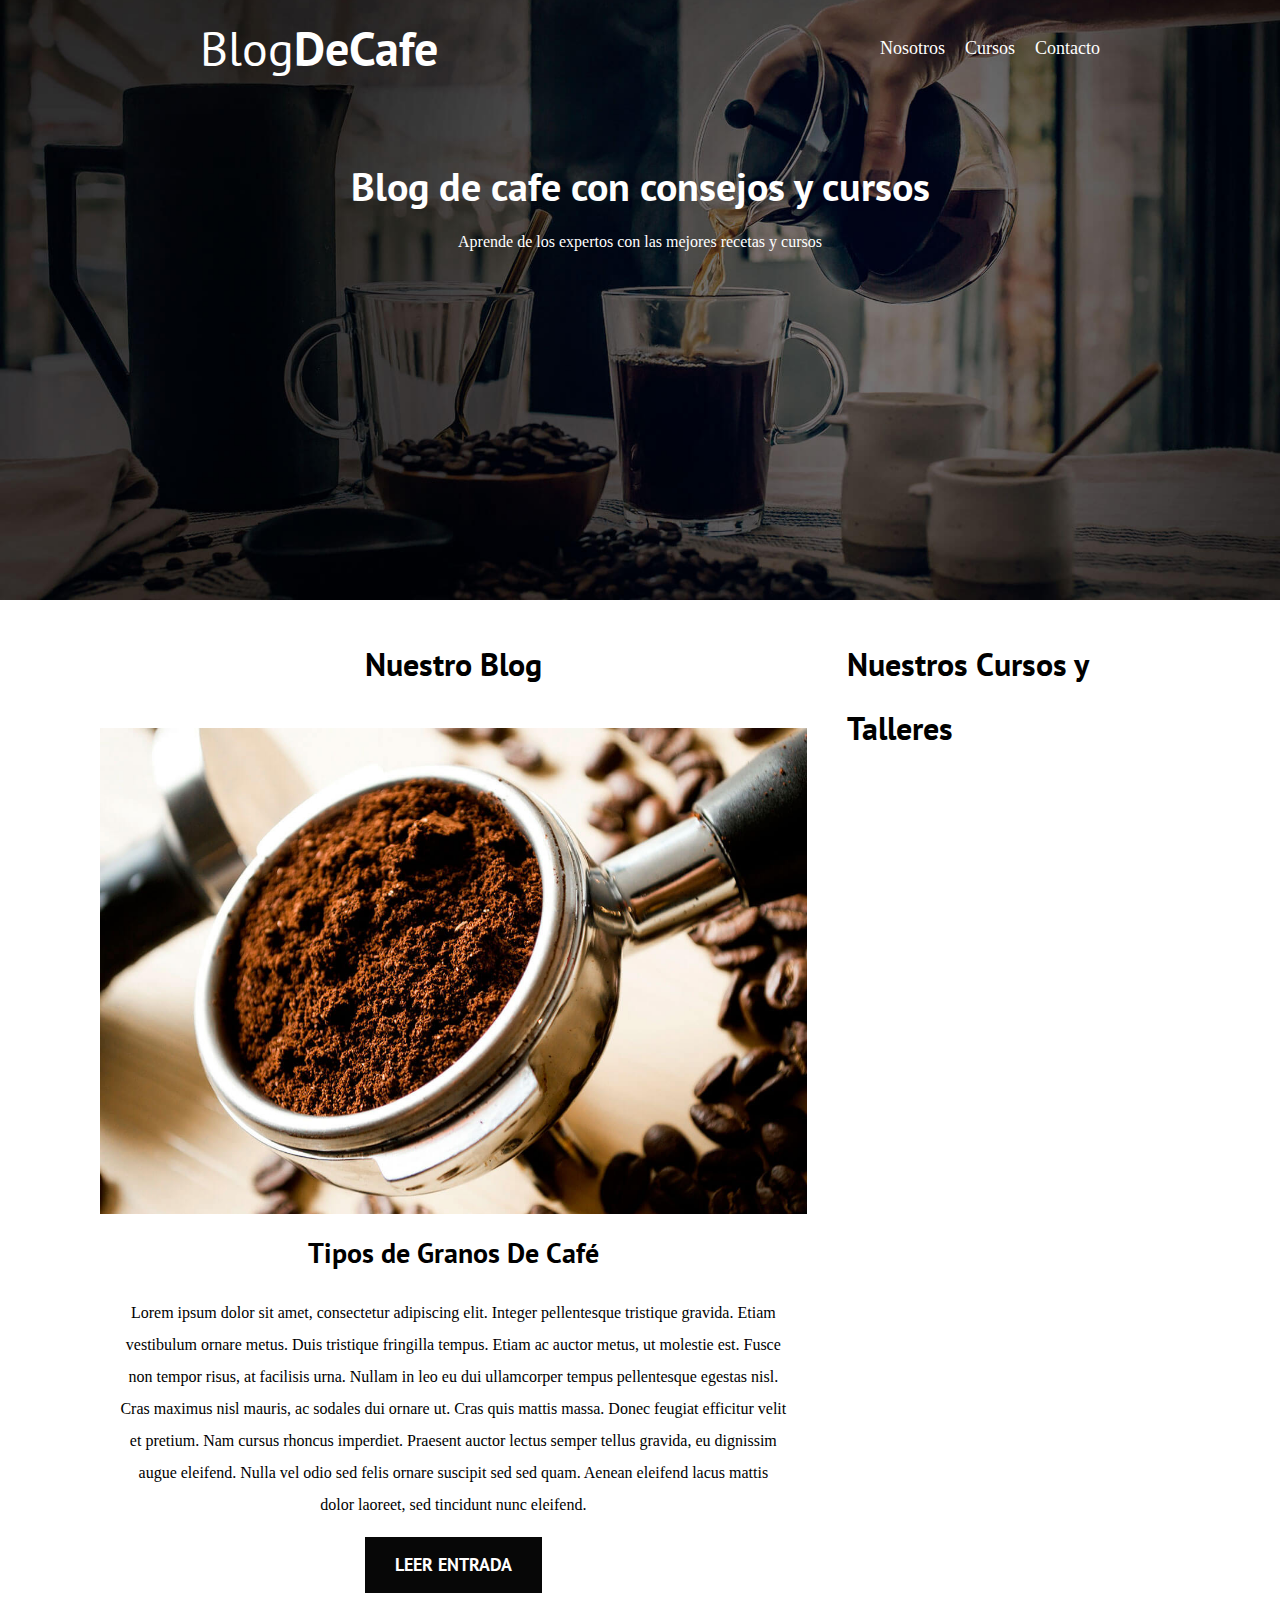
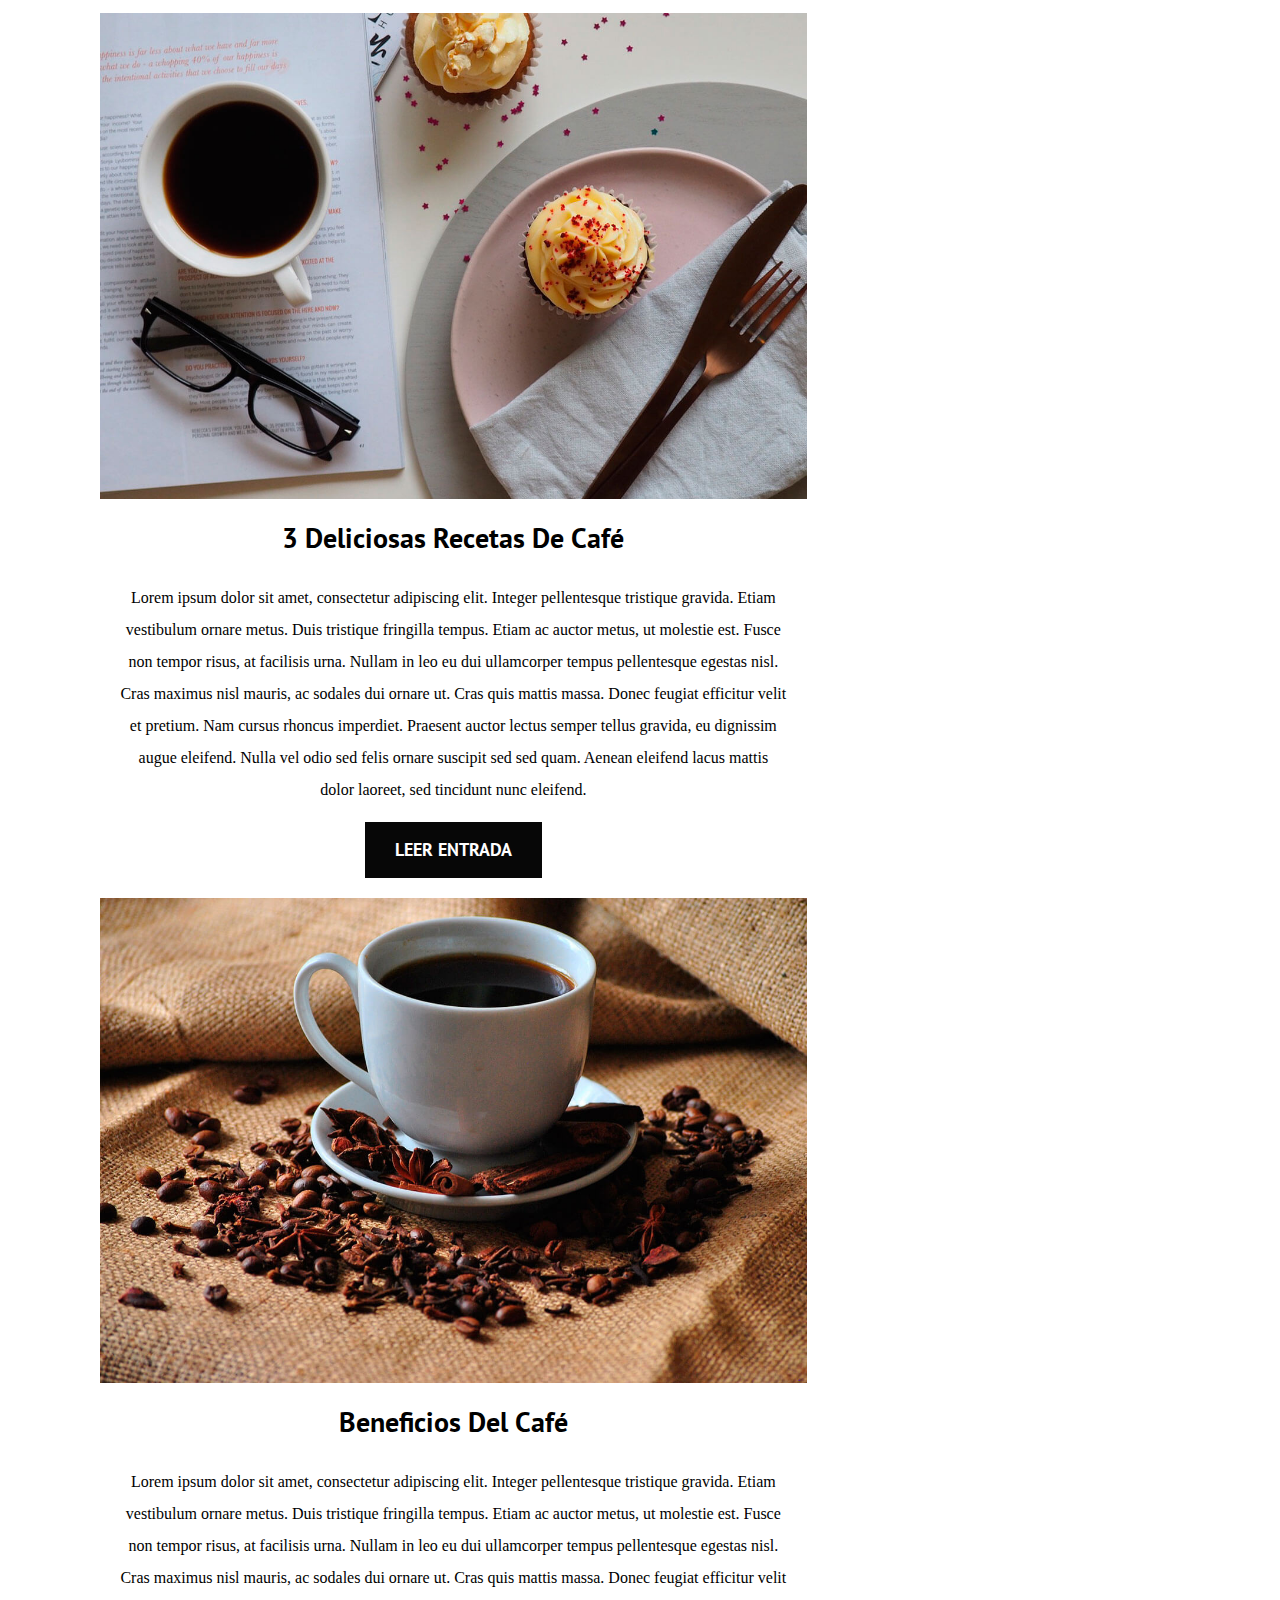
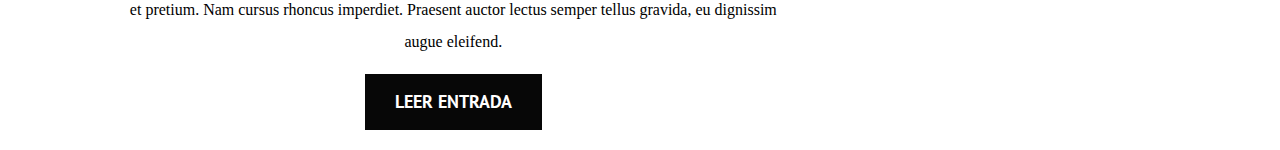
==== blogdecafe_inicio/index.html @ 169b815b "blog pagina principal" ====
<!DOCTYPE html>
<html lang="es">
  <head>
    <meta charset="UTF-8" />
    <meta http-equiv="X-UA-Compatible" content="IE=edge" />
    <meta name="viewport" content="width=device-width, initial-scale=1.0" />
    <link rel="stylesheet" href="style/normalize.css" />
    <link rel="stylesheet" href="style/index.css" />
    <link rel="preconnect" href="https://fonts.googleapis.com" preload />
    <link rel="preconnect" href="https://fonts.gstatic.com" crossorigin />
    <link
      href="https://fonts.googleapis.com/css2?family=Krub:wght@400;700&family=Open+Sans&family=PT+Sans:ital,wght@0,700;1,400&display=swap"
      rel="stylesheet"
    />
    <title>Blog cafe</title>
  </head>
  <body>
    <header class="header">
      <div class="contenedor">
        <div class="barra">
          <a class="logo" href="index.html">
            <h1 class="logo__elemento no-margin text-center">
              Blog<span class="bold">DeCafe</span>
            </h1>
          </a>
          <div class="navegacion">
            <a href="nosotros.html" class="navegacion__enlace">Nosotros</a>
            <a href="cursos.html" class="navegacion__enlace">Cursos</a>
            <a href="contacto.html" class="navegacion__enlace">Contacto</a>
          </div>
        </div>
      </div>
      <div class="header__texto">
        <h2 class="no-margin">Blog de cafe con consejos y cursos</h2>
        <p class="no-margin">
          Aprende de los expertos con las mejores recetas y cursos
        </p>
      </div>
    </header>
    <div class="contenedor contenedor__principal">
      <main class="blog">
        <h3>Nuestro Blog</h3>
        <article class="entrada">
          <div class="engrada__imagen">
            <img src="../blogdecafe_inicio/img/blog1.jpg" alt="imagen blog" />
          </div>
          <div class="entrada__contenido">
            <h4 class="no-margin">Tipos de Granos De Café</h4>
            <p>
              Lorem ipsum dolor sit amet, consectetur adipiscing elit. Integer
              pellentesque tristique gravida. Etiam vestibulum ornare metus.
              Duis tristique fringilla tempus. Etiam ac auctor metus, ut
              molestie est. Fusce non tempor risus, at facilisis urna. Nullam in
              leo eu dui ullamcorper tempus pellentesque egestas nisl. Cras
              maximus nisl mauris, ac sodales dui ornare ut. Cras quis mattis
              massa. Donec feugiat efficitur velit et pretium. Nam cursus
              rhoncus imperdiet. Praesent auctor lectus semper tellus gravida,
              eu dignissim augue eleifend. Nulla vel odio sed felis ornare
              suscipit sed sed quam. Aenean eleifend lacus mattis dolor laoreet,
              sed tincidunt nunc eleifend. 
            </p>
            <a class="boton boton--primario" href="entrada.hmtl">Leer Entrada</a>
          </div>
        </article> <!--entradas-->
      
        <article class="entrada">
          <div class="engrada__imagen">
            <img src="../blogdecafe_inicio/img/blog2.jpg" alt="imagen blog" />
          </div>
          <div class="entrada__contenido">
            <h4 class="no-margin">3 Deliciosas Recetas De Café</h4>
            <p>
              Lorem ipsum dolor sit amet, consectetur adipiscing elit. Integer
              pellentesque tristique gravida. Etiam vestibulum ornare metus.
              Duis tristique fringilla tempus. Etiam ac auctor metus, ut
              molestie est. Fusce non tempor risus, at facilisis urna. Nullam in
              leo eu dui ullamcorper tempus pellentesque egestas nisl. Cras
              maximus nisl mauris, ac sodales dui ornare ut. Cras quis mattis
              massa. Donec feugiat efficitur velit et pretium. Nam cursus
              rhoncus imperdiet. Praesent auctor lectus semper tellus gravida,
              eu dignissim augue eleifend. Nulla vel odio sed felis ornare
              suscipit sed sed quam. Aenean eleifend lacus mattis dolor laoreet,
              sed tincidunt nunc eleifend. 
            </p>
            <a class="boton boton--primario" href="entrada.hmtl">Leer Entrada</a>
          </div>
        </article> <!--entradas-->
        
        <article class="entrada">
          <div class="engrada__imagen">
            <img src="../blogdecafe_inicio/img/blog3.jpg" alt="imagen blog" />
          </div>
          <div class="entrada__contenido">
            <h4 class="no-margin">Beneficios Del Café</h4>
            <p>
              Lorem ipsum dolor sit amet, consectetur adipiscing elit. Integer
              pellentesque tristique gravida. Etiam vestibulum ornare metus.
              Duis tristique fringilla tempus. Etiam ac auctor metus, ut
              molestie est. Fusce non tempor risus, at facilisis urna. Nullam in
              leo eu dui ullamcorper tempus pellentesque egestas nisl. Cras
              maximus nisl mauris, ac sodales dui ornare ut. Cras quis mattis
              massa. Donec feugiat efficitur velit et pretium. Nam cursus
              rhoncus imperdiet. Praesent auctor lectus semper tellus gravida,
              eu dignissim augue eleifend. 
            </p>
            <a class="boton boton--primario" href="entrada.hmtl">Leer Entrada</a>
          </div>
        </article> <!--entradas-->
      </main>
      <aside class="sidebar">
        <h3>Nuestros Cursos y Talleres</h3>
      </aside>
    </div>
  </body>
</html>
---- blogdecafe_inicio/style/index.css ----
/* incluir en todos los proyectos */
/* GENERALES */
:root {
    --fuenteHeding: 'PT Sans', san-serif;
    --fuenteParrafos: 'Opend Sans', san-serif;
    --color-primario: #784d3c;
    --color-secuandario: #ffff;
    --negro: #000000f8;
}

html {
    box-sizing: border-box;
    /*para que el border no afecte los diseños*/
    font-size: 62.5%;
    /*para que un rem sea 10px*/
}

*,
*::before,
*::after {
    box-sizing: inherit;
}

body {

    font-family: var(--fuenteParrafos);
    font-size: 1.6rem;
    line-height: 2;
}

/*GLOBALES*/
.contenedor-principal {
    max-width: 120rem;
    width: 90%;
    margin: 0 auto;
}

a {
    text-decoration: none;
}

h1,
h2,
h3,
h4 {
    font-family: var(--fuenteHeding);
}

h1 {
    font-size: 4.8rem;
}

h2 {
    font-size: 4rem;
}

h3 {
    font-size: 3.2rem;
}

h4 {
    font-size: 2.8rem;
}

img {
    max-width: 100%;
}

/* UTILIDADES */
.no-margin {
    margin: 0;
}

.no-padding {
    padding: 0;
}

.text-center {
    text-align: center;
}

/** HEADER**/
.header {
    background-image: url(../img/banner.jpg);
    height: 60rem;
    background-repeat: no-repeat;
    background-size: cover;
    background-position: center center;
    /** permite ecentra la imagen **/
}

@media(min-width: 768px) {
    .header__texto {
        margin-top: 20rem;
    }
}

.header__texto {

    text-align: center;
    color: var(--color-secuandario);
    margin-top: 5rem;
}

@media(min-width: 768px) {
    .barra {
        display: flex;
        justify-content: space-between;
        align-items: center;
    }

}

@media(min-width: 768px) {
    .logo {
        margin-left: 10rem;
    }

}

.logo {
    color: var(--color-secuandario);

}

.logo__elemento {
    font-weight: 400;
}

.bold {
    font-weight: 700;

}

.blog {
    text-align: center;
    justify-content: center;

}

.entrada__contenido {
    margin-left: 2rem;
    margin-right: 2rem;
}

@media(min-width: 768px) {
    .navegacion {
        display: flex;
        gap: 2rem;
        margin-right: 10rem;
    }

}

.navegacion__enlace {
    display: block;
    font-size: 1.8rem;
    text-align: center;
    color: var(--color-secuandario);

}

@media(min-width: 768px) {
    .contenedor__principal {
        display: grid;
        grid-template-columns: 2fr 1fr;
        column-gap: 4rem;
    }

}

@media(min-width:768px) {
    .contenedor {
        margin-left: 10rem;
        margin-right: 8rem;
    }
}

.entrada {
    margin-bottom: 2rem;
}


.boton {

    display: block;
    background: var(--negro);
    color: var(--color-secuandario);
    padding: 1rem 3rem;
    text-align: center;
    font-family: var(--fuenteHeding);
    text-transform: uppercase;
    font-size: 1.8rem;
    font-weight: 700;

}

@media(min-width: 768px) {
    .boton {
        display: inline-block; 
        
        
    }

}
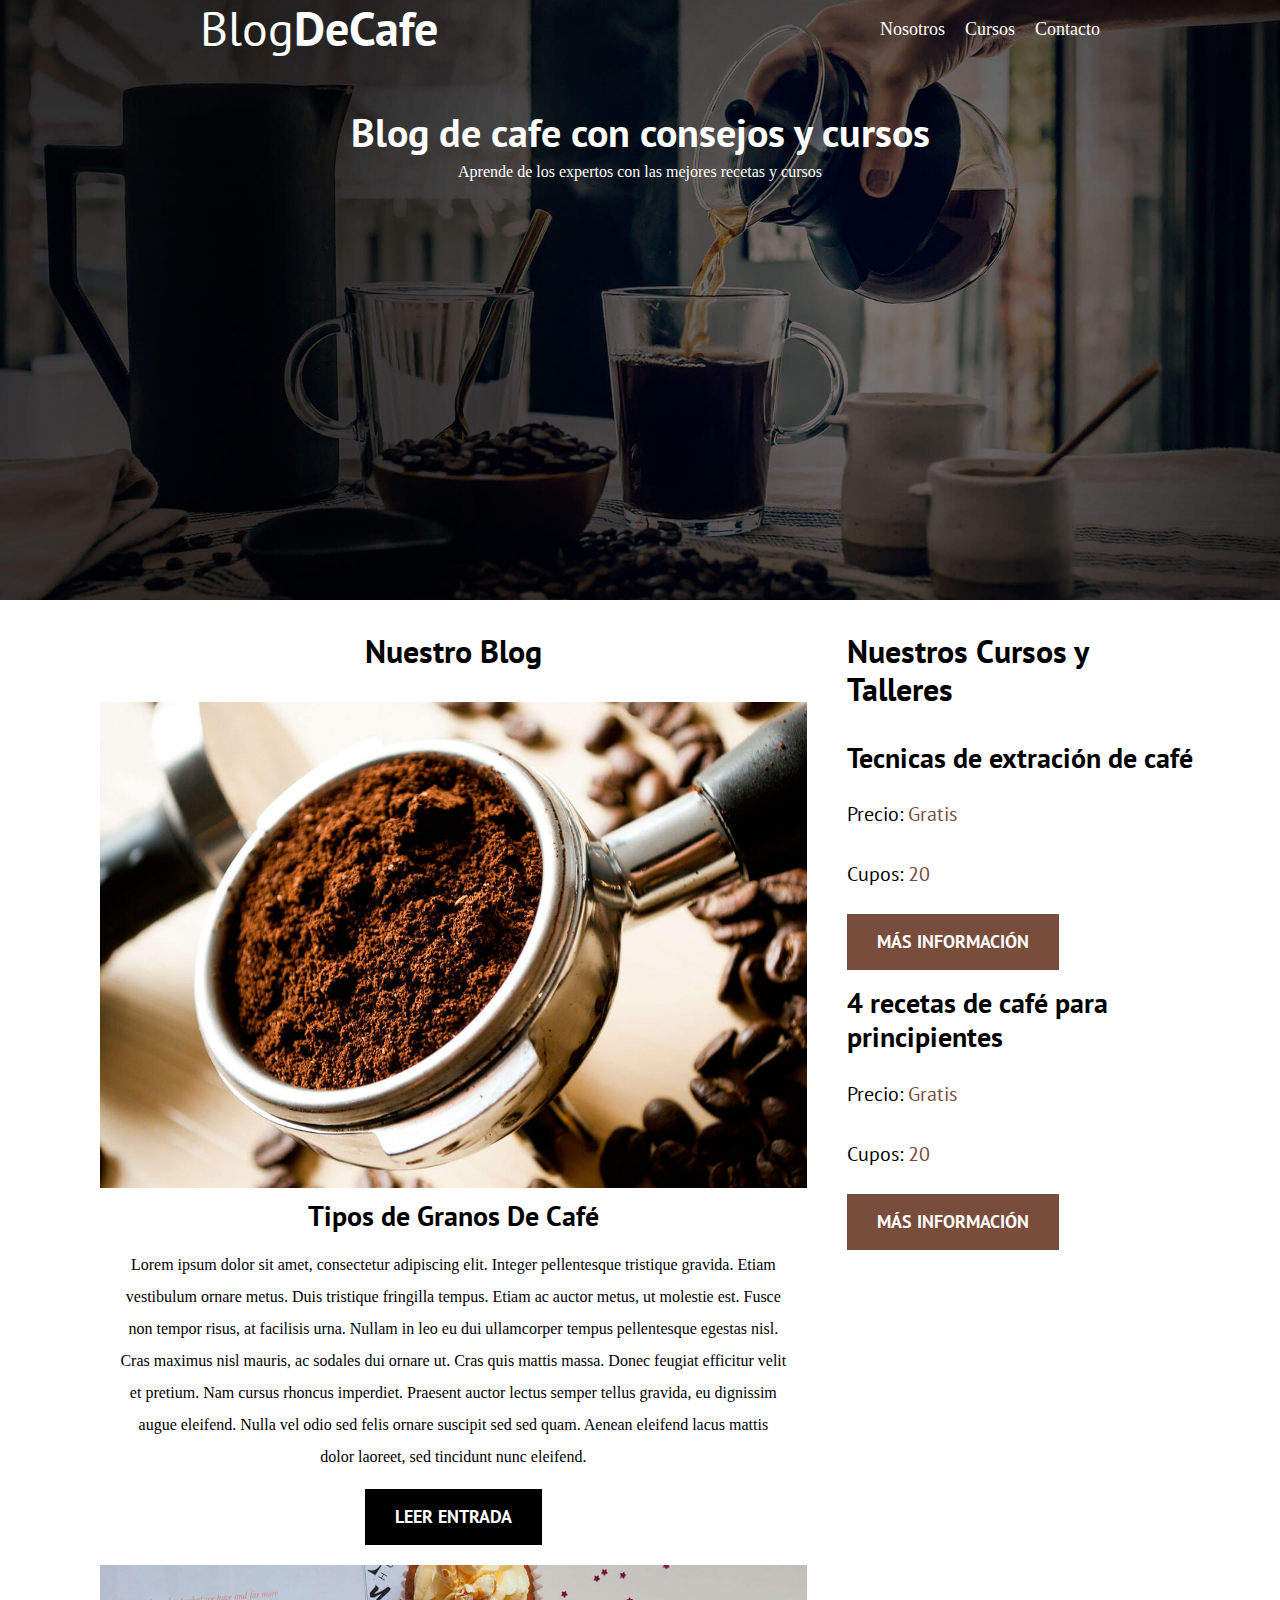
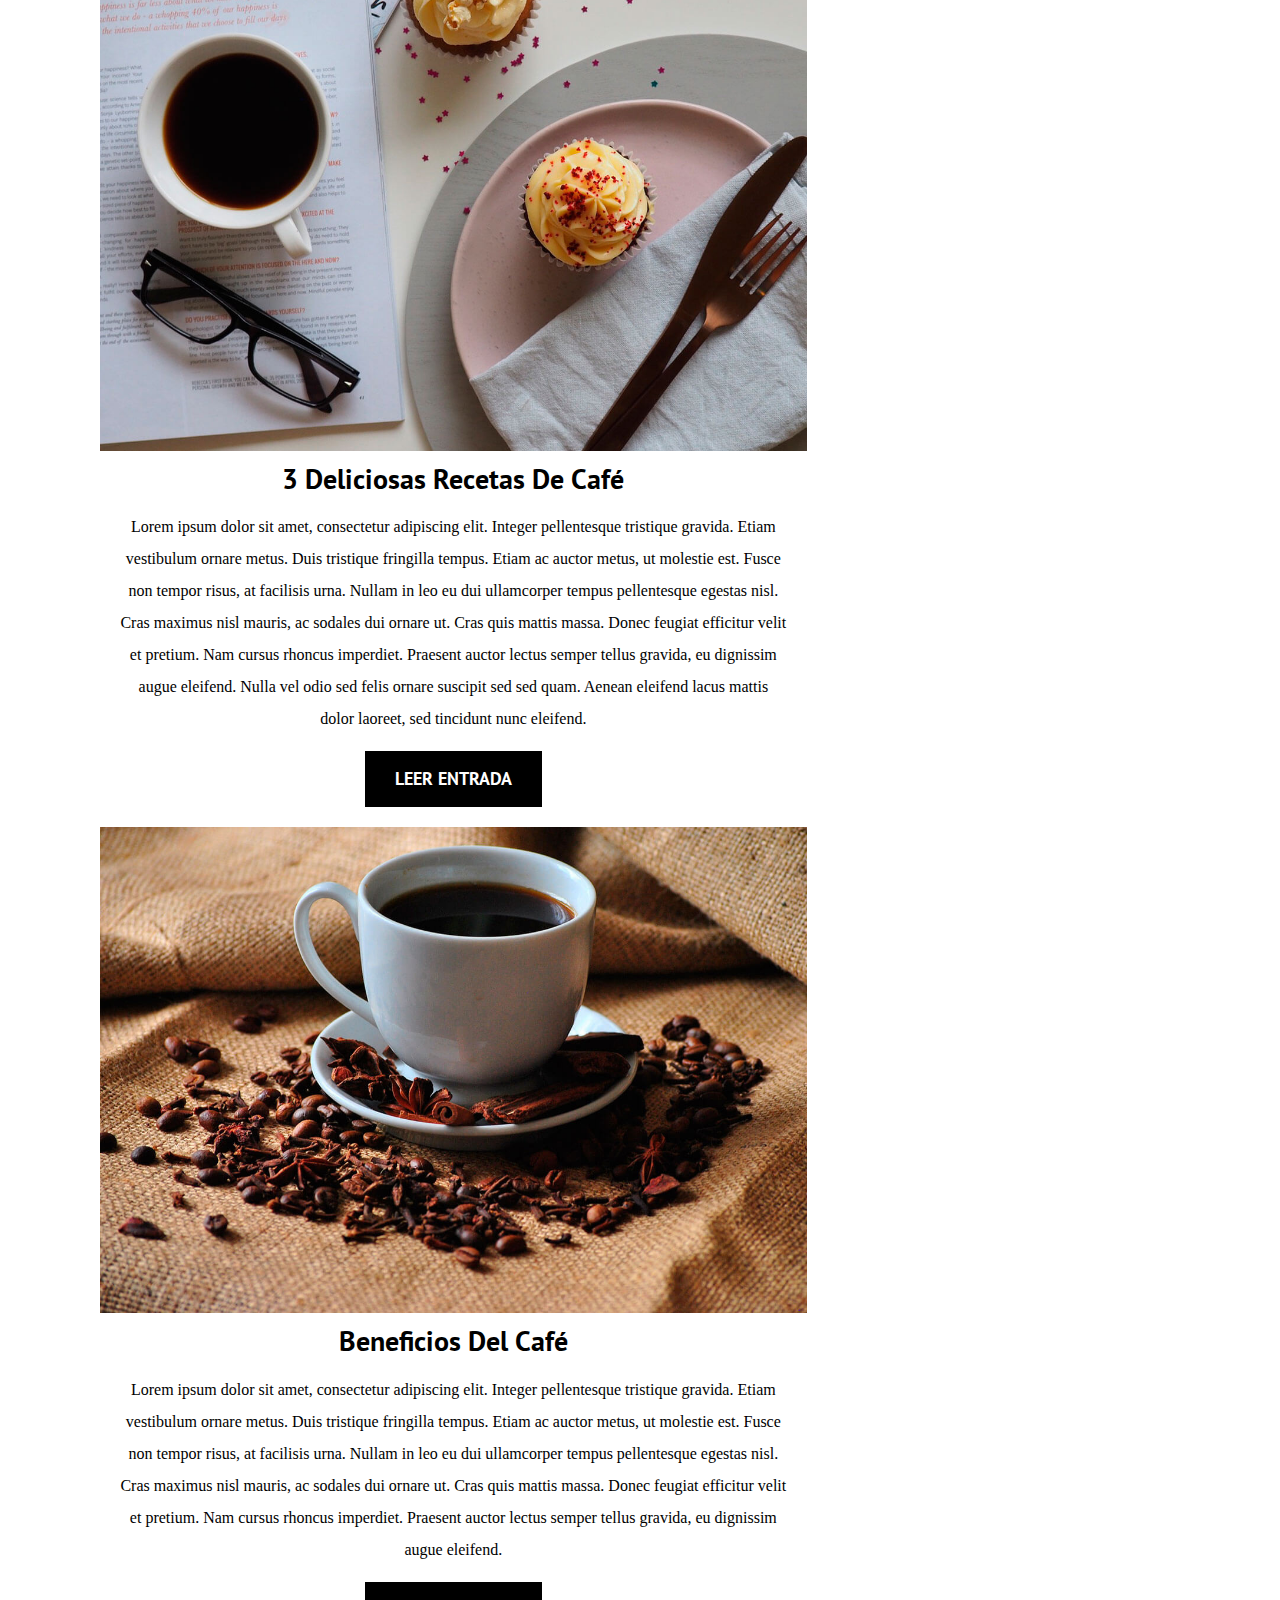
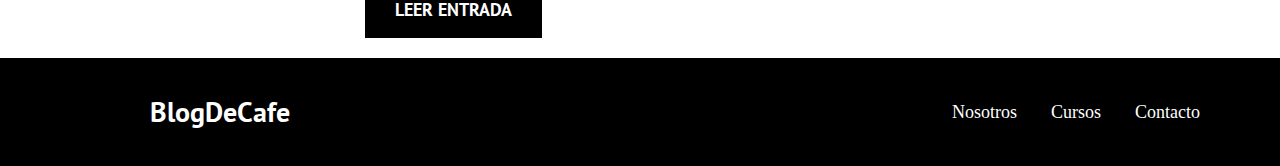
==== commit 053da5d4: "finalizacin pagina principal" ====
--- a/blogdecafe_inicio/index.html
+++ b/blogdecafe_inicio/index.html
@@ -42,7 +42,7 @@
         <h3>Nuestro Blog</h3>
         <article class="entrada">
           <div class="engrada__imagen">
-            <img src="../blogdecafe_inicio/img/blog1.jpg" alt="imagen blog" />
+            <img src="/blogdecafe_inicio/img/blog1.jpg" alt="imagen blog" />
           </div>
           <div class="entrada__contenido">
             <h4 class="no-margin">Tipos de Granos De Café</h4>
@@ -57,15 +57,18 @@
               rhoncus imperdiet. Praesent auctor lectus semper tellus gravida,
               eu dignissim augue eleifend. Nulla vel odio sed felis ornare
               suscipit sed sed quam. Aenean eleifend lacus mattis dolor laoreet,
-              sed tincidunt nunc eleifend. 
+              sed tincidunt nunc eleifend.
             </p>
-            <a class="boton boton--primario" href="entrada.hmtl">Leer Entrada</a>
+            <a class="boton boton--primario" href="entrada.hmtl"
+              >Leer Entrada</a
+            >
           </div>
-        </article> <!--entradas-->
-      
+        </article>
+        <!--entradas-->
+
         <article class="entrada">
           <div class="engrada__imagen">
-            <img src="../blogdecafe_inicio/img/blog2.jpg" alt="imagen blog" />
+            <img src="/blogdecafe_inicio/img/blog2.jpg" alt="imagen blog" />
           </div>
           <div class="entrada__contenido">
             <h4 class="no-margin">3 Deliciosas Recetas De Café</h4>
@@ -80,15 +83,18 @@
               rhoncus imperdiet. Praesent auctor lectus semper tellus gravida,
               eu dignissim augue eleifend. Nulla vel odio sed felis ornare
               suscipit sed sed quam. Aenean eleifend lacus mattis dolor laoreet,
-              sed tincidunt nunc eleifend. 
+              sed tincidunt nunc eleifend.
             </p>
-            <a class="boton boton--primario" href="entrada.hmtl">Leer Entrada</a>
+            <a class="boton boton--primario" href="entrada.hmtl"
+              >Leer Entrada</a
+            >
           </div>
-        </article> <!--entradas-->
-        
+        </article>
+        <!--entradas-->
+
         <article class="entrada">
           <div class="engrada__imagen">
-            <img src="../blogdecafe_inicio/img/blog3.jpg" alt="imagen blog" />
+            <img src="/blogdecafe_inicio/img/blog3.jpg" alt="imagen blog" />
           </div>
           <div class="entrada__contenido">
             <h4 class="no-margin">Beneficios Del Café</h4>
@@ -101,15 +107,67 @@
               maximus nisl mauris, ac sodales dui ornare ut. Cras quis mattis
               massa. Donec feugiat efficitur velit et pretium. Nam cursus
               rhoncus imperdiet. Praesent auctor lectus semper tellus gravida,
-              eu dignissim augue eleifend. 
+              eu dignissim augue eleifend.
             </p>
-            <a class="boton boton--primario" href="entrada.hmtl">Leer Entrada</a>
+            <a class="boton boton--primario" href="entrada.hmtl"
+              >Leer Entrada</a
+            >
           </div>
-        </article> <!--entradas-->
+        </article>
+        <!--entradas-->
       </main>
-      <aside class="sidebar">
+      <aside class="sidebar no-padding">
         <h3>Nuestros Cursos y Talleres</h3>
+        <ul class="curso no-padding">
+          <li class="widget__curso">
+            <h4 class="curso no-margin">Tecnicas de extración de café</h4>
+            <p class="widget__cursos--label">
+              Precio:
+              <span class="widget__curso--informacion">Gratis</span>
+            </p>
+            <p class="widget__cursos--label">
+              Cupos:
+              <span class="widget__curso--informacion">20</span>
+            </p>
+            <a class="boton boton--secundario" href="curso.html"
+              >Más información</a
+            >
+          </li>
+        </ul>
+        <!--cursos-->
+
+        <ul class="curso no-padding">
+          <li class="widget__curso">
+            <h4 class="curso no-margin">
+              4 recetas de café para principientes
+            </h4>
+            <p class="widget__cursos--label">
+              Precio:
+              <span class="widget__curso--informacion">Gratis</span>
+            </p>
+            <p class="widget__cursos--label">
+              Cupos:
+              <span class="widget__curso--informacion">20</span>
+            </p>
+            <a class="boton boton--secundario" href="curso.html"
+              >Más información</a
+            >
+          </li>
+        </ul>
+        <!--cursos-->
       </aside>
     </div>
+    <footer class="footer">
+      <div class="footer__contenedor">
+       <div class="footer__contenedor--logo">
+        <h4 class="logo">Blog<span class="bold">DeCafe</span></h4>
+      </div>
+        <div class="footer__navegacion">
+          <a class="navegacion__navegacion--enlace" href="">Nosotros</a>
+          <a class="navegacion__navegacion--enlace" href="">Cursos</a>
+        <a class="navegacion__navegacion--enlace" href="">Contacto</a>
+      </div>
+      </div>
+    </footer>
   </body>
 </html>
--- a/blogdecafe_inicio/style/index.css
+++ b/blogdecafe_inicio/style/index.css
@@ -5,7 +5,8 @@
     --fuenteParrafos: 'Opend Sans', san-serif;
     --color-primario: #784d3c;
     --color-secuandario: #ffff;
-    --negro: #000000f8;
+    --negro: #000000;
+    --gris:rgb(199, 182, 182);
 }
 
 html {
@@ -44,6 +45,7 @@
 h3,
 h4 {
     font-family: var(--fuenteHeding);
+    line-height: 1.2;
 }
 
 h1 {
@@ -197,9 +199,69 @@
 
 @media(min-width: 768px) {
     .boton {
-        display: inline-block; 
-        
-        
-    }
-
-}+        display: inline-block;  
+    }
+
+}
+.boton--secundario{
+    background: var(--color-primario);
+}
+.curso{
+    list-style: none;
+}
+.cursowidget__curso{
+margin-bottom: 1rem solid var(--gris);
+border-bottom: 2rem ;
+}
+.widget__curso:last-of-type{
+    border-bottom: none;
+}
+.widget__cursos--label{
+
+    font-family: var(--fuenteHeding);
+    font-size:bold;
+}
+.widget__curso--informacion{
+
+    font-weight:lighter;
+    color: #784d3c;
+
+}
+.widget__cursos--label,
+.widget__curso--informacion{
+    font-size: 2rem;
+}
+
+.footer{
+    background-color: var(--negro);
+  
+  
+}
+.footer__logo{
+    color: var(--color-secuandario);
+}
+@media(min-width: 768px){
+    .footer__contenedor{
+        display: flex;
+       justify-content: space-between;
+       align-items: center;
+       margin-left: 5rem;
+       margin-right: 5rem;
+       
+    } 
+}
+
+
+@media(min-width: 768px){
+    .navegacion__navegacion--enlace{
+        margin-right: 3rem;
+    }
+}
+
+.navegacion__navegacion--enlace{
+   
+    color: var(--color-secuandario);
+    font-family: var(--fuenteParrafos);
+    font-size: 1.8rem;
+}
+
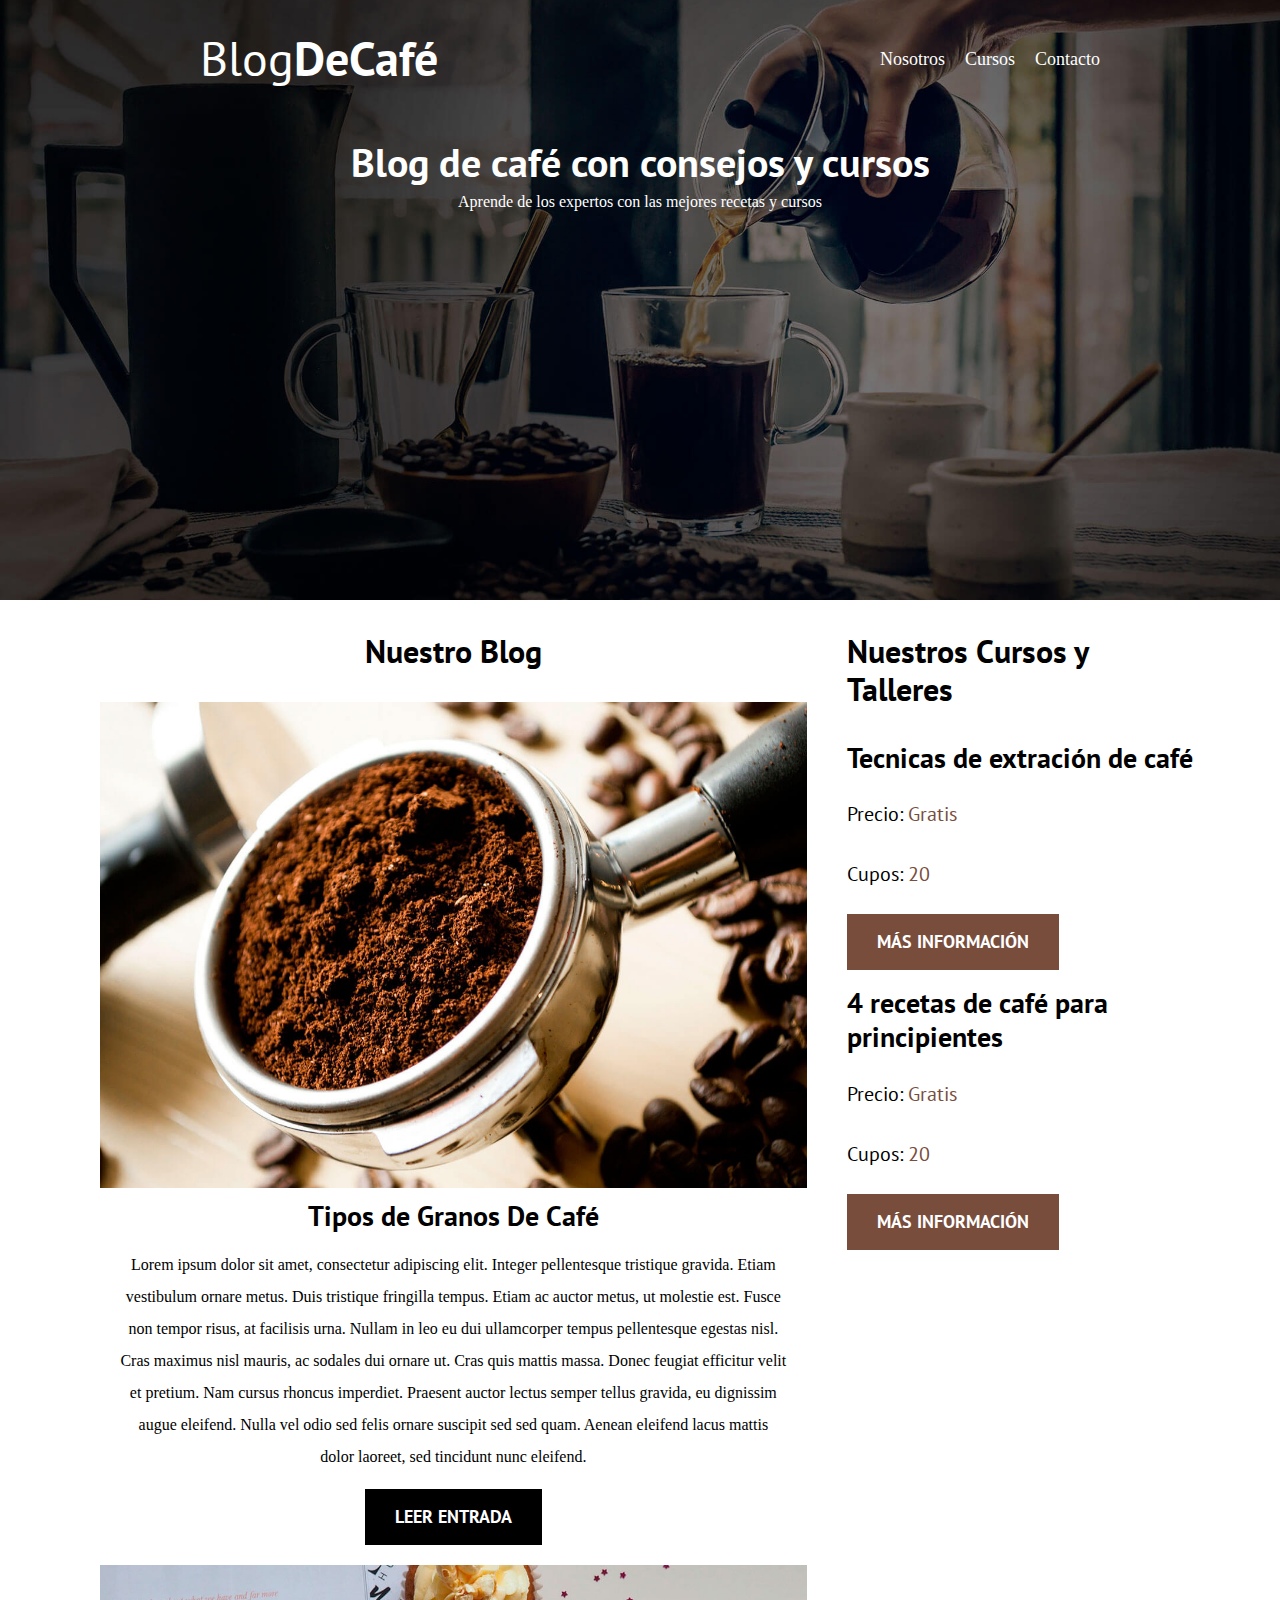
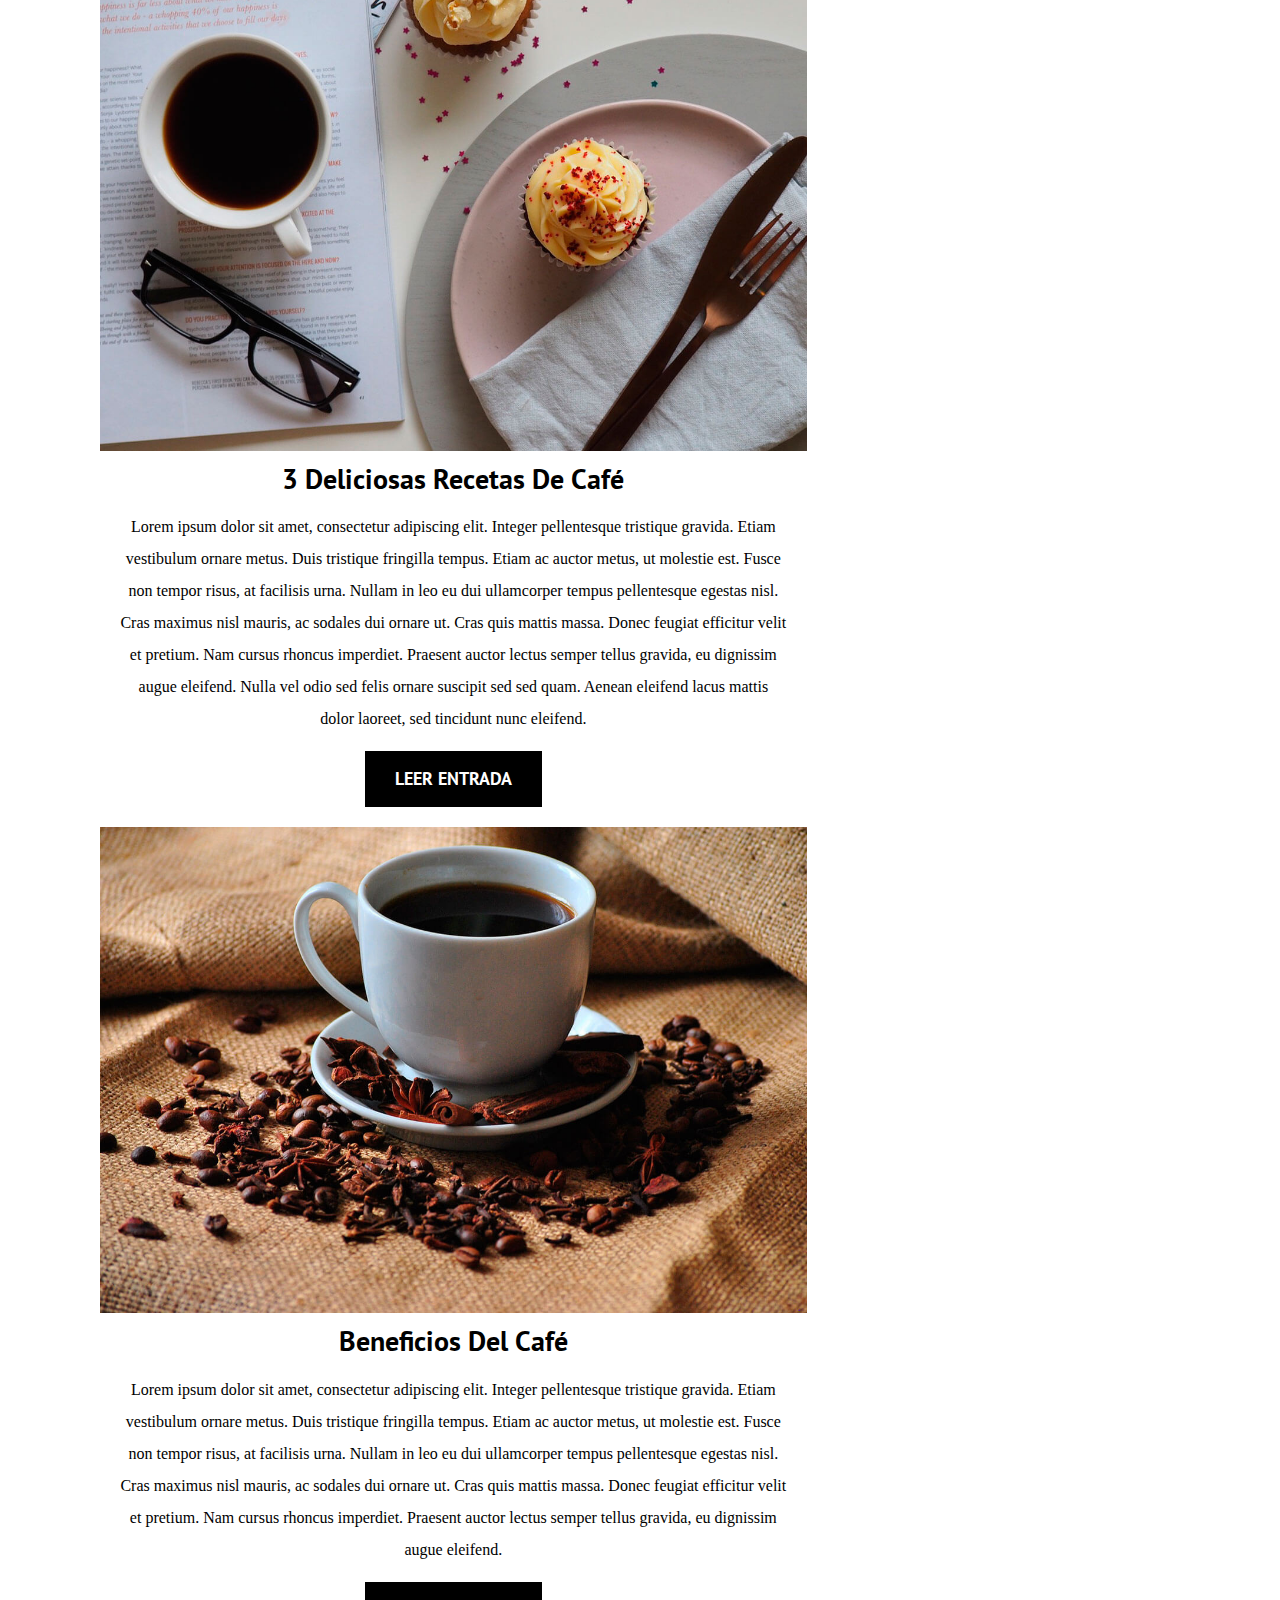
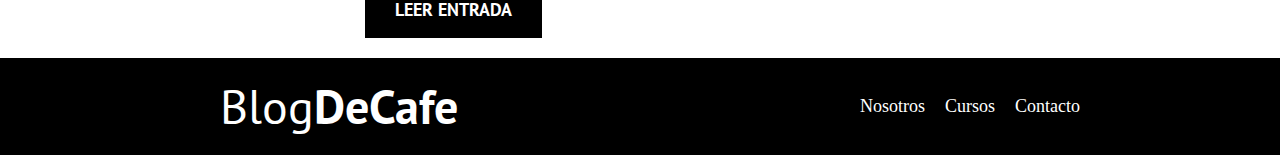
==== commit 10b7cab8: "incorpaoracion de paguinas de nosotros,cursos,entradas" ====
--- a/blogdecafe_inicio/index.html
+++ b/blogdecafe_inicio/index.html
@@ -12,7 +12,7 @@
       href="https://fonts.googleapis.com/css2?family=Krub:wght@400;700&family=Open+Sans&family=PT+Sans:ital,wght@0,700;1,400&display=swap"
       rel="stylesheet"
     />
-    <title>Blog cafe</title>
+    <title>Blog café</title>
   </head>
   <body>
     <header class="header">
@@ -20,7 +20,7 @@
         <div class="barra">
           <a class="logo" href="index.html">
             <h1 class="logo__elemento no-margin text-center">
-              Blog<span class="bold">DeCafe</span>
+              Blog<span class="bold">DeCafé</span>
             </h1>
           </a>
           <div class="navegacion">
@@ -31,7 +31,7 @@
         </div>
       </div>
       <div class="header__texto">
-        <h2 class="no-margin">Blog de cafe con consejos y cursos</h2>
+        <h2 class="no-margin">Blog de café con consejos y cursos</h2>
         <p class="no-margin">
           Aprende de los expertos con las mejores recetas y cursos
         </p>
@@ -59,7 +59,7 @@
               suscipit sed sed quam. Aenean eleifend lacus mattis dolor laoreet,
               sed tincidunt nunc eleifend.
             </p>
-            <a class="boton boton--primario" href="entrada.hmtl"
+            <a class="boton boton--primario" href="entrada.html"
               >Leer Entrada</a
             >
           </div>
@@ -85,7 +85,7 @@
               suscipit sed sed quam. Aenean eleifend lacus mattis dolor laoreet,
               sed tincidunt nunc eleifend.
             </p>
-            <a class="boton boton--primario" href="entrada.hmtl"
+            <a class="boton boton--primario" href="entrada.html"
               >Leer Entrada</a
             >
           </div>
@@ -109,7 +109,7 @@
               rhoncus imperdiet. Praesent auctor lectus semper tellus gravida,
               eu dignissim augue eleifend.
             </p>
-            <a class="boton boton--primario" href="entrada.hmtl"
+            <a class="boton boton--primario" href="entrada.html"
               >Leer Entrada</a
             >
           </div>
@@ -129,7 +129,7 @@
               Cupos:
               <span class="widget__curso--informacion">20</span>
             </p>
-            <a class="boton boton--secundario" href="curso.html"
+            <a class="boton boton--secundario" href="entrada.html"
               >Más información</a
             >
           </li>
@@ -158,15 +158,19 @@
       </aside>
     </div>
     <footer class="footer">
-      <div class="footer__contenedor">
-       <div class="footer__contenedor--logo">
-        <h4 class="logo">Blog<span class="bold">DeCafe</span></h4>
-      </div>
-        <div class="footer__navegacion">
-          <a class="navegacion__navegacion--enlace" href="">Nosotros</a>
-          <a class="navegacion__navegacion--enlace" href="">Cursos</a>
-        <a class="navegacion__navegacion--enlace" href="">Contacto</a>
-      </div>
+      <div class="contenedor">
+        <div class="barra">
+          <a class="logo" href="index.html">
+            <h1 class="logo__elemento no-margin text-center">
+              Blog<span class="bold">DeCafe</span>
+            </h1>
+          </a>
+          <div class="navegacion">
+            <a href="nosotros.html" class="navegacion__enlace">Nosotros</a>
+            <a href="cursos.html" class="navegacion__enlace">Cursos</a>
+            <a href="contacto.html" class="navegacion__enlace">Contacto</a>
+          </div>
+        </div>
       </div>
     </footer>
   </body>
--- a/blogdecafe_inicio/style/index.css
+++ b/blogdecafe_inicio/style/index.css
@@ -6,7 +6,7 @@
     --color-primario: #784d3c;
     --color-secuandario: #ffff;
     --negro: #000000;
-    --gris:rgb(199, 182, 182);
+    --gris: rgb(199, 182, 182);
 }
 
 html {
@@ -89,6 +89,7 @@
     background-size: cover;
     background-position: center center;
     /** permite ecentra la imagen **/
+
 }
 
 @media(min-width: 768px) {
@@ -109,6 +110,8 @@
         display: flex;
         justify-content: space-between;
         align-items: center;
+        padding-top: 3rem;
+
     }
 
 }
@@ -199,69 +202,115 @@
 
 @media(min-width: 768px) {
     .boton {
-        display: inline-block;  
-    }
-
-}
-.boton--secundario{
+        display: inline-block;
+    }
+
+}
+
+.boton--secundario {
     background: var(--color-primario);
 }
-.curso{
+
+.curso {
     list-style: none;
 }
-.cursowidget__curso{
-margin-bottom: 1rem solid var(--gris);
-border-bottom: 2rem ;
-}
-.widget__curso:last-of-type{
+
+.cursowidget__curso {
+    margin-bottom: 1rem solid var(--gris);
+    border-bottom: 2rem;
+}
+
+.widget__curso:last-of-type {
     border-bottom: none;
 }
-.widget__cursos--label{
+
+.widget__cursos--label,
+.informacion__cursos--label {
 
     font-family: var(--fuenteHeding);
-    font-size:bold;
-}
-.widget__curso--informacion{
-
-    font-weight:lighter;
+    font-size: bold;
+}
+
+.widget__curso--informacion,
+.informacion__curso--informacion {
+
+    font-weight: lighter;
     color: #784d3c;
 
 }
+
 .widget__cursos--label,
-.widget__curso--informacion{
+.widget__curso--informacion {
     font-size: 2rem;
 }
 
-.footer{
+.footer {
     background-color: var(--negro);
-  
-  
-}
-.footer__logo{
-    color: var(--color-secuandario);
+    padding: 2rem;
+
+}
+
+.footer .barra {
+    padding-top: unset;
+}
+
+/**NOSOTROS**/
+.contenedor__titulo {
+    text-align: center;
+
+}
+
+.nosotros__contenido,
+.contenedor__cursos {
+    margin-left: 2rem;
+    margin-right: 2rem;
+}
+
+@media(min-width: 768px) {
+    .nosotros__contenido {
+        display: grid;
+        grid-template-columns: repeat(2, 1fr);
+        gap: 2rem;
+    }
+}
+
+.nosotros__contenido--parrafos,
+.entrada__parrafos {
+    line-height: 2;
+    text-align: justify;
+}
+
+.nosotros__contenido--texto,
+.entrada__parrafos {
+    margin-bottom: 2rem;
+}
+
+/**CURSOS**/
+@media(min-width: 768px) {
+    .bloque__cursos {
+        display: grid;
+        grid-template-columns:1fr 2fr;
+        gap: 3rem;
+        margin-left: 10rem;
+        margin-right: 10rem;
+        margin-bottom: 2rem;
+    }
+}
+.imagen__cursos,
+.imagen__entrada{
+    border-radius: 5%;
+}
+/**ENTRADAS**/
+.entrada{
+    text-align: center;
+}
+.imagen__entrada{
+    width: 70%;
 }
 @media(min-width: 768px){
-    .footer__contenedor{
-        display: flex;
-       justify-content: space-between;
-       align-items: center;
-       margin-left: 5rem;
-       margin-right: 5rem;
-       
-    } 
-}
-
-
-@media(min-width: 768px){
-    .navegacion__navegacion--enlace{
-        margin-right: 3rem;
-    }
-}
-
-.navegacion__navegacion--enlace{
-   
-    color: var(--color-secuandario);
-    font-family: var(--fuenteParrafos);
-    font-size: 1.8rem;
-}
-
+    .entrada__parrafos{
+        margin-left: 10rem;
+        margin-right: 10rem;
+        margin-bottom: 2rem;
+    }
+}
